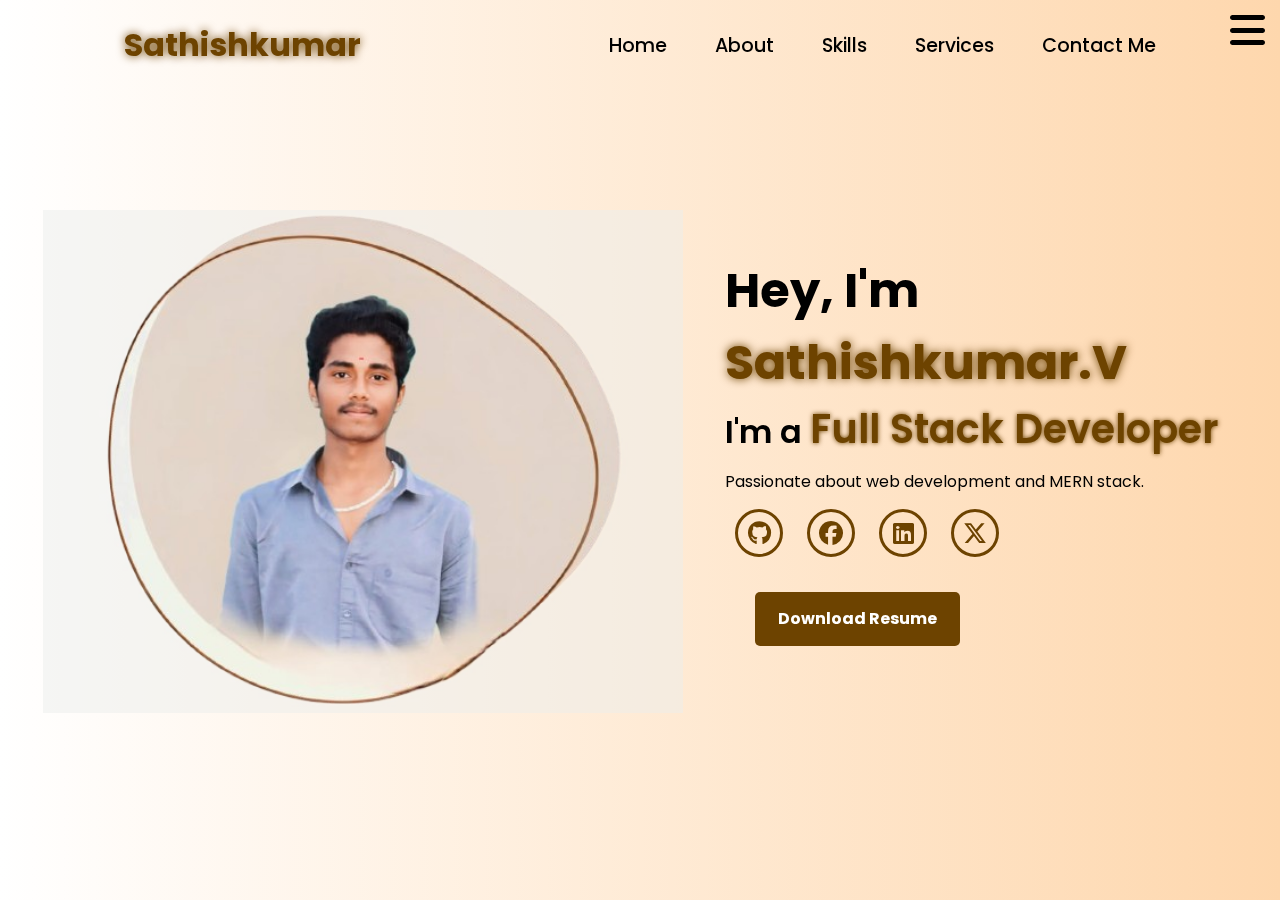
==== index.html @ 6acb1873 "Initial commit" ====
<!DOCTYPE html>
<html lang="en">

<head>
    <meta charset="UTF-8">
    <meta name="viewport" content="width=device-width, initial-scale=1.0">
    <link rel="icon" type="main.png" href="favicon.png">
    <link rel="stylesheet" href="https://cdnjs.cloudflare.com/ajax/libs/font-awesome/6.7.1/css/all.min.css">
    <link rel="stylesheet" href="style.css">
    <title>Portfolio(Sathishkumar.V)</title>
</head>

<body>
    <nav>
        <div class="nav-container">
            <div class="logo" data-aos="zoom-in" data-aos-duration="1000">
                <span>Sathishkumar</span>
            </div>
            <div class="links" id="navLinks">
                <div class="link" data-aos="fade-up" data-aos-duration="1000" data-aos-delay="100"><a
                        href="index.html">Home</a></div>
                <div class="link" data-aos="fade-up" data-aos-duration="1000" data-aos-delay="200"><a
                        href="about.html">About</a></div>
                <div class="link" data-aos="fade-up" data-aos-duration="1000" data-aos-delay="300"><a
                        href="skills.html">Skills</a></div>
                <div class="link" data-aos="fade-up" data-aos-duration="1000" data-aos-delay="400"><a
                        href="services.html">Services</a></div>
                <div class="link contact-btn" data-aos="fade-up" data-aos-duration="1000" data-aos-delay="500">
                    <a href="contact.html">Contact Me</a>
                </div>
            </div>
        
            <i class="fa-solid fa-bars hamburg" onclick="toggleMenu()"></i>
        </div>
        <div class="dropdown" id="mobileMenu">
            <div class="links">
                <a href="index.html">Home</a>
                <a href="about.html">About</a>
                <a href="skills.html">Skills</a>
                <a href="services.html">Services</a>
                <a href="contact.html">Contact Me</a>
                <i class="fa-solid fa-xmark cancel" onclick="toggleMenu()"></i>
            </div>
        </div>
    </nav>

    <section>
        <div class="main-container">
            <div class="image" data-aos="zoom-in-right" data-aos-duration="2500">
                <img src="main.png" alt="Profile Picture">
            </div>
            <div class="content">
                <h1 data-aos="fade-left" data-aos-duration="1000" data-aos-delay="800">Hey, I'm
                    <span>Sathishkumar.V</span></h1>
                <div class="typewriter" data-aos="fade-right" data-aos-duration="1000" data-aos-delay="900">I'm a
                    <span>Full Stack Developer</span></div>
                <p data-aos="flip-up" data-aos-duration="1000" data-aos-delay="1000">Passionate about web development
                    and MERN stack.</p>
                <div class="social-links" data-aos="flip-down" data-aos-duration="1000" data-aos-delay="1200">
                    <a href="https://github.com/Kingof-code"><i class="fa-brands fa-github"></i></a>
                    <a href="#"><i class="fa-brands fa-facebook"></i></a>
                    <a href="#"><i class="fa-brands fa-linkedin"></i></a>
                    <a href="#"><i class="fa-brands fa-x-twitter"></i></a>
                </div>
                <a class="btn" href="Sathishkumar_Resume.pdf" data-aos="zoom-out-left" data-aos-duration="1000"
                    data-aos-delay="1300">
                    <button>Download Resume</button>
                </a>
            </div>
        </div>
    </section>

    <script src="https://unpkg.com/aos@next/dist/aos.js"></script>
    <script>
        AOS.init({ offset: 0 });

        function toggleMenu() {
            const navbar = document.getElementById("mobileMenu");
            if (navbar.style.transform === "translateY(0px)") {
                navbar.style.transform = "translateY(-500px)";
            } else {
                navbar.style.transform = "translateY(0px)";
            }
        }

        // Close the menu when clicking outside
        document.addEventListener("click", function (event) {
            const menu = document.getElementById("mobileMenu");
            const menuButton = document.querySelector(".hamburg");

            if (!menu.contains(event.target) && !menuButton.contains(event.target)) {
                menu.style.transform = "translateY(-500px)";
            }
        });

    </script>
</body>

</html>
---- style.css ----
@import url('https://fonts.googleapis.com/css2?family=Poppins:wght@100;200;300;400;500;600&display=swap');

* {
    padding: 0;
    margin: 0;
    font-family: 'Poppins', sans-serif;
    box-sizing: border-box;
}

html {
    overflow-x: hidden;
}

body {
    width: 100%;
    height: 100vh;
    overflow: hidden;
    background: linear-gradient(to right, rgb(255, 255, 255), rgb(254, 215, 173));
}

nav {
    width: 100%;
    height: 10vh;
    position: fixed;
    top: 0%;
    left: 0%;
}


.nav-container {
    width: 100%;
    height: 100%;
    display: flex;
    justify-content: space-around;
    align-items: center;
}

.logo {
    color: black;
    font-size: 2rem;
    font-weight: bolder;
}

.logo span {
    color: rgb(109, 67, 0);
    text-shadow: 0 0 10px rgb(109, 67, 0);
}

.hamburg {
    cursor: pointer;
    position: absolute;
    right: 15px;
    top: 10px;
    color: black;
    font-size: 2.5rem;
    transition: 0.3s ease-in-out;
}

.hamburg:hover {
    color: rgb(109, 67, 0);
}

.nav-container .links {
    display: flex;
    gap: 3rem;
    align-items: center;
}

.nav-container .links a {
    position: relative;
    font-size: 1.2rem;
    color: black;
    text-decoration: none;
    font-weight: 500;
    transform: 0.3s linear;
}

.nav-container .links a::before {
    position: absolute;
    content: "";
    bottom: -3px;
    left: 0;
    width: 0%;
    height: 3px;
    background-color: rgb(109, 67, 0);
    transition: 0.2s linear;
}

.nav-container .links a:hover::before {
    width: 100%;
}


.nav-container .links a:hover {
    color: rgb(109, 67, 0);
}


.cancel {
    color: white;
    display: flex;
    text-decoration: none;
    justify-content: center;
    padding: 15px 0;
    align-items: center;
    transition: 0.2s linear;

}

.cancel:hover {
    background-color: rgb(109, 67, 0);
}


.dropdown {
    position: absolute;
    top: 0;
    width: 100%;
    height: auto;
    backdrop-filter: brightness(40%) blur(3px);
    box-shadow: 0 0 20px black;
    transform: translateY(-500px);
    transition: transform 0.3s ease-in-out;
}


.dropdown .links a {
    color: white;
    display: flex;
    text-decoration: none;
    justify-content: center;
    padding: 15px 0;
    align-items: center;
    transition: 0.2s linear;
}

.dropdown .links a:hover {
    background-color: rgb(109, 67, 0);
}

section {
    width: 100%;
    height: 90vh;
}

.main-container {
    width: 100%;
    height: 100%;
    display: flex;
    justify-content: space-evenly;
    align-items: center;
    margin-top: 60px;
}

.main-container .image {
    z-index: -1;
    width: 50%;
}

.main-container .image img {
    width: 100%;
}

.main-container .content {
    color: black;
    width: 40%;
    min-height: 100px;
}

.content h1 {
    font-size: clamp(1rem, 2rem + 5vw, 3rem);
}

.content h1 span {
    color: rgb(109, 67, 0);
    text-shadow: 0 0 10px rgb(109, 67, 0);
}

.content .typewriter {
    font-weight: 600;
    font-size: clamp(1rem, 1rem + 5vw, 2rem);
}

.content .typewriter span {
    color: rgb(109, 67, 0);
    font-size: 2.5rem;
    text-shadow: 0 0 5px rgb(109, 67, 0);
    position: relative;
    transition: 0.3s linear;
}

.typewriter span::after {
    content: "";
    position: absolute;
    width: calc(100% + 8px);
    height: 100%;
}



.content p {
    font-size: clamp(0.4rem, 0.2rem + 9vw, 1rem);
    margin: 10px 0;
}

.social-links i {
    display: inline-flex;
    justify-content: center;
    align-items: center;
    width: 3rem;
    height: 3rem;
    background-color: transparent;
    border: 0.2rem solid rgb(109, 67, 0);
    border-radius: 50%;
    color: rgb(109, 67, 0);
    margin: 5px 10px;
    font-size: 1.5rem;
    transition: 0.2s linear;
}

.social-links i:hover {
    scale: 1.3;
    color: white;
    background-color: rgb(109, 67, 0);
    filter: drop-shadow(0 0 10px rgb(109, 67, 0));
}

.content button {
    width: 40%;
    height: 6vh;
    margin: 30px;
    background-color: rgb(109, 67, 0);
    color: white;
    border: none;
    outline: none;
    font-size: 100%;
    font-weight: 700;
    border-radius: 5px;
    transition: 0.2s linear;
}

.content button:hover {
    scale: 1.1;
    color: rgb(109, 67, 0);
    border: 2px solid rgb(109, 67, 0);
    background-color: transparent;
    font-weight: 700;
    box-shadow: 0 0 40px rgb(109, 67, 0);
}

@media (max-width:884px) {
    body {
        overflow-y: visible;
    }

    nav .logo {
        position: absolute;
        top: 16px;
        left: 15px;
        font-size: 1.5rem;
    }

    .main-container {
        display: flex;
        flex-direction: column;
    }

    .nav-container .links {
        display: none;
    }

    .hamburg {
        display: block;
    }

    .main-container .content {
        width: 80%;
    }

    .social-links i {
        width: 2.5rem;
        height: 2.5rem;
        font-size: 1.5rem;
    }

    .cancel {
        color: white;
    }

    .main-container .image {
        width: 80%;
        margin-bottom: 0px;
    }
}
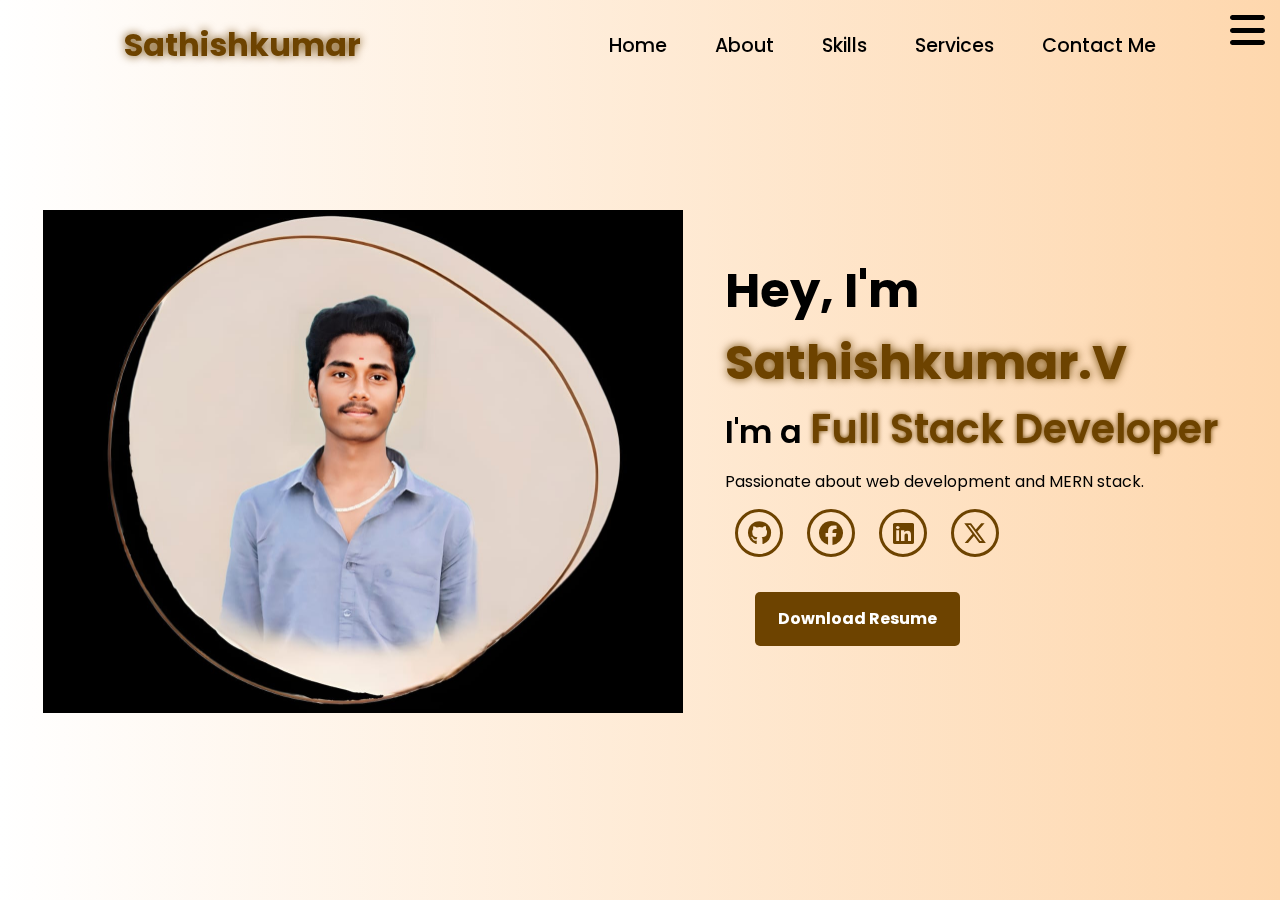
==== commit c0cf883d: "Update index.html" ====
--- a/index.html
+++ b/index.html
@@ -47,7 +47,7 @@
     <section>
         <div class="main-container">
             <div class="image" data-aos="zoom-in-right" data-aos-duration="2500">
-                <img src="main.png" alt="Profile Picture">
+                <img src="main.jpg" alt="Profile Picture">
             </div>
             <div class="content">
                 <h1 data-aos="fade-left" data-aos-duration="1000" data-aos-delay="800">Hey, I'm
@@ -96,4 +96,4 @@
     </script>
 </body>
 
-</html>+</html>
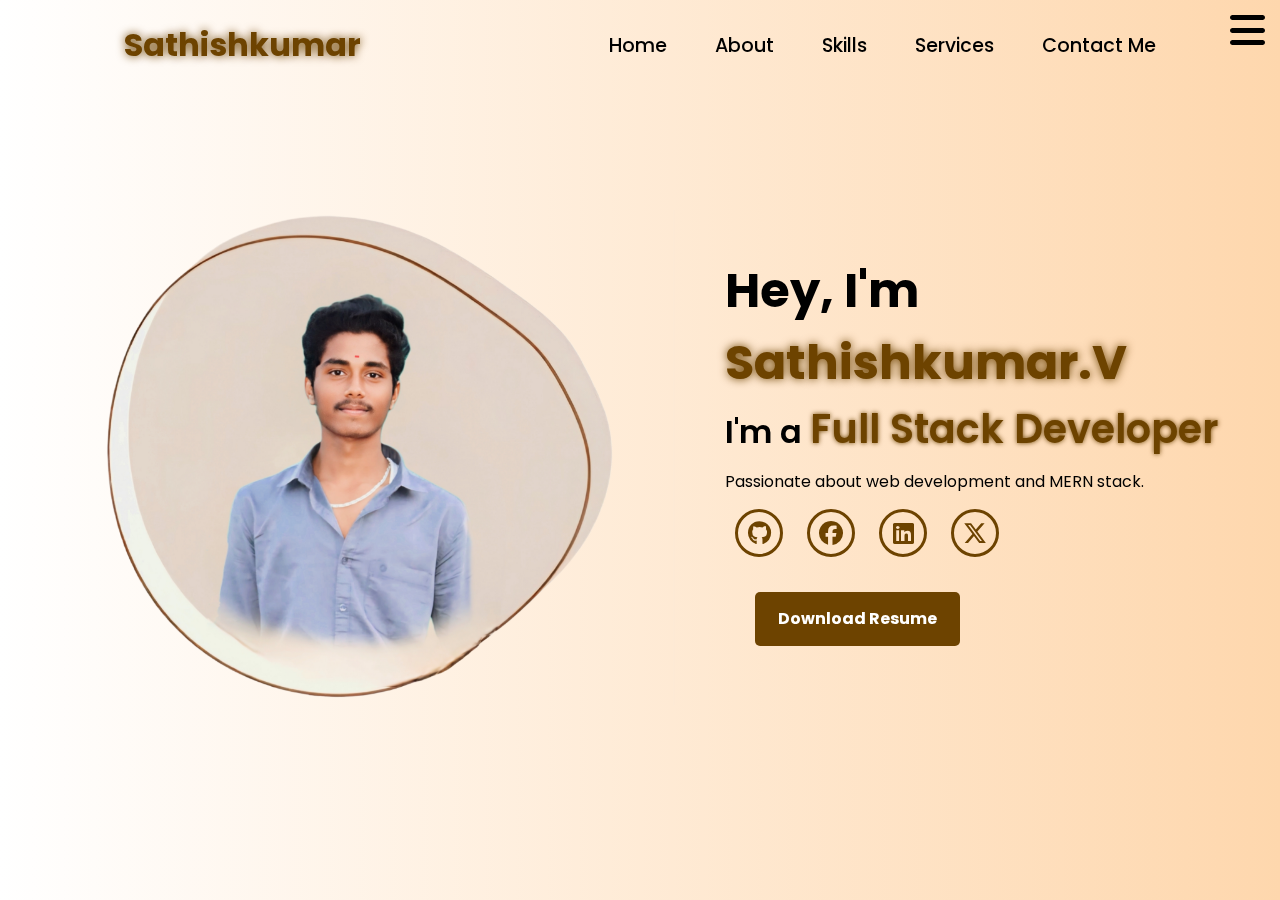
==== commit 8b0e8338: "Update index.html" ====
--- a/index.html
+++ b/index.html
@@ -47,7 +47,7 @@
     <section>
         <div class="main-container">
             <div class="image" data-aos="zoom-in-right" data-aos-duration="2500">
-                <img src="main.jpg" alt="Profile Picture">
+                <img src="main.png" alt="Profile Picture">
             </div>
             <div class="content">
                 <h1 data-aos="fade-left" data-aos-duration="1000" data-aos-delay="800">Hey, I'm
@@ -62,8 +62,7 @@
                     <a href="#"><i class="fa-brands fa-linkedin"></i></a>
                     <a href="#"><i class="fa-brands fa-x-twitter"></i></a>
                 </div>
-                <a class="btn" href="Sathishkumar_Resume.pdf" data-aos="zoom-out-left" data-aos-duration="1000"
-                    data-aos-delay="1300">
+                <a class="btn" href="Sathishkumar Resume.pdf" download>
                     <button>Download Resume</button>
                 </a>
             </div>
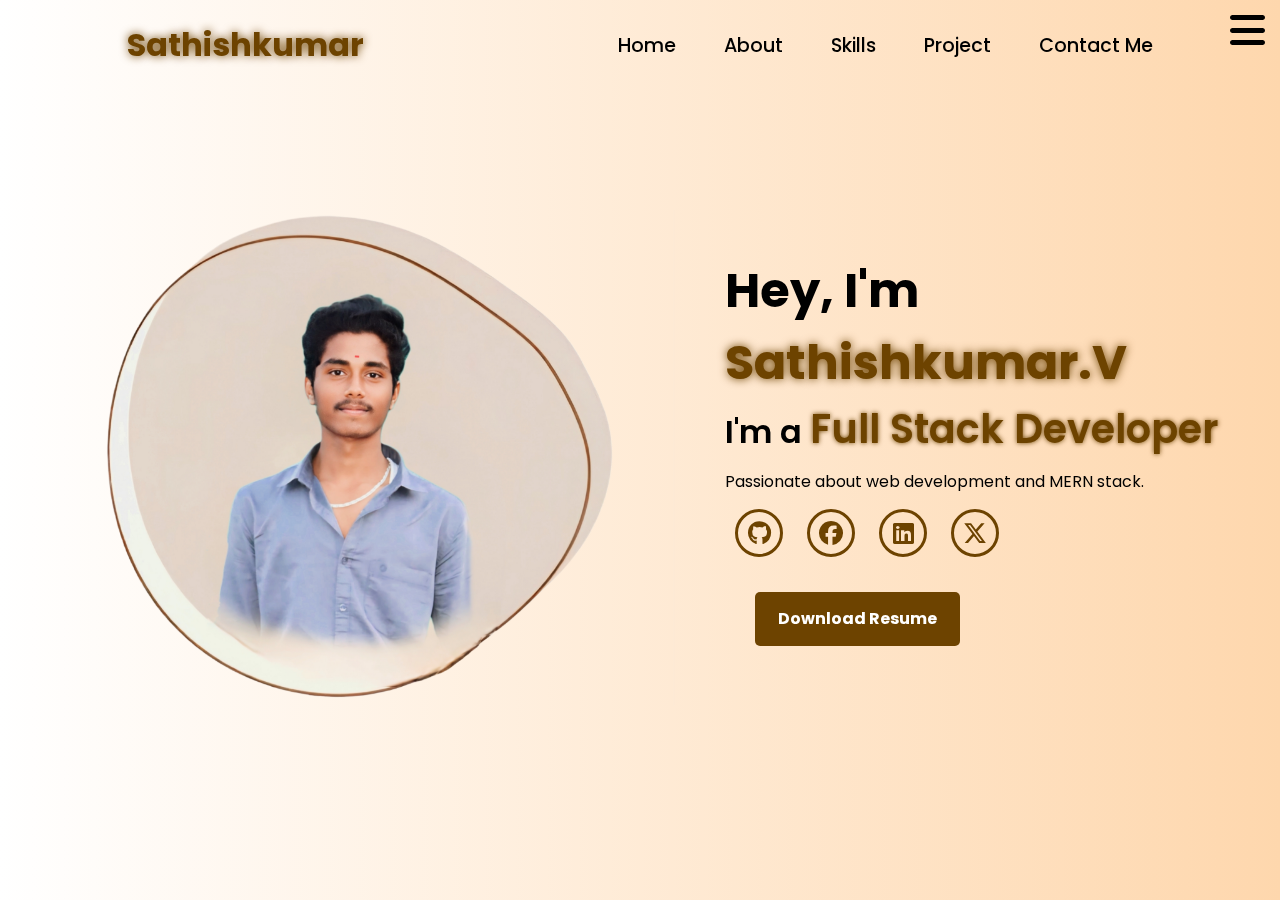
==== commit d4292e78: "Update index.html" ====
--- a/index.html
+++ b/index.html
@@ -24,7 +24,7 @@
                 <div class="link" data-aos="fade-up" data-aos-duration="1000" data-aos-delay="300"><a
                         href="skills.html">Skills</a></div>
                 <div class="link" data-aos="fade-up" data-aos-duration="1000" data-aos-delay="400"><a
-                        href="services.html">Services</a></div>
+                        href="services.html">Project</a></div>
                 <div class="link contact-btn" data-aos="fade-up" data-aos-duration="1000" data-aos-delay="500">
                     <a href="contact.html">Contact Me</a>
                 </div>
@@ -37,7 +37,7 @@
                 <a href="index.html">Home</a>
                 <a href="about.html">About</a>
                 <a href="skills.html">Skills</a>
-                <a href="services.html">Services</a>
+                <a href="services.html">Project</a>
                 <a href="contact.html">Contact Me</a>
                 <i class="fa-solid fa-xmark cancel" onclick="toggleMenu()"></i>
             </div>
